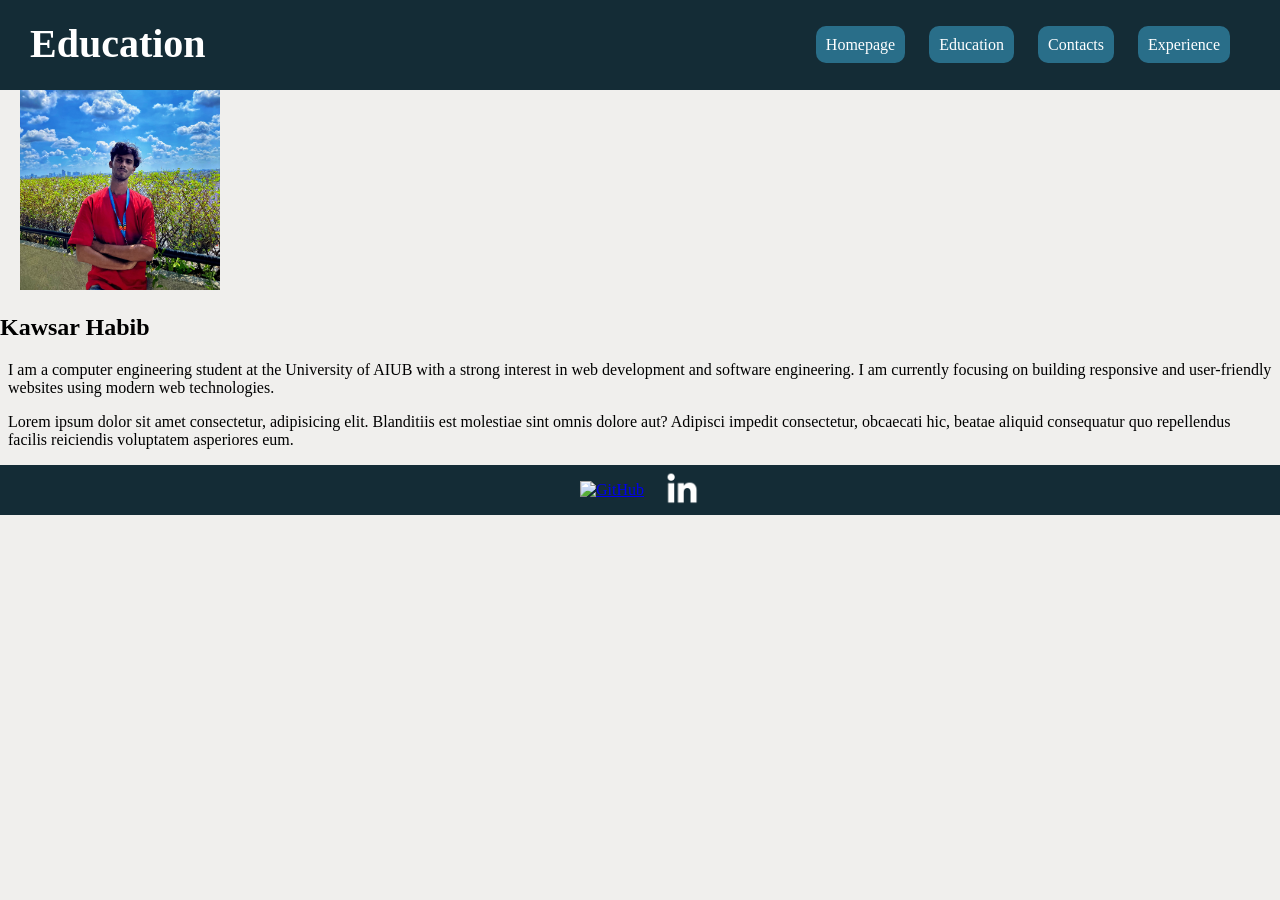
==== portfolio/index.html @ 4b7e62a9 "first commit" ====
<!DOCTYPE html>
<html lang="en">
<head>
    <meta charset="UTF-8">
    <meta name="viewport" content="width=device-width, initial-scale=1.0">
    <title>Index</title>
    <link rel="stylesheet" href="css/style.css">
</head>
<body>
    
    <header>
        <h1>Education</h1>
        <nav>
            <ul>
                <li><a class="link" href="../index.html">Homepage</a></li>
                <li><a class="link" href="projects.html">Education</a></li>
                <li><a class="link" href="contacts.html">Contacts</a></li>
                <li><a class="link" href="experience.html">Experience</a></li>
            </ul>
        </nav>
    </header>
</body>
        <h1></h1>
        <img src="/images/koushick.jpg" alt="koushick" width="200" height="200"></img>
        <h2> Kawsar Habib </h2>
    </header>
    <main>
        <p class="first"> I am a computer engineering student at the University of AIUB with a strong interest in web development and software engineering. I am currently focusing on building responsive and user-friendly websites using modern web technologies. </p>
        <p class="second">Lorem ipsum dolor sit amet consectetur, adipisicing elit. Blanditiis est molestiae sint omnis dolore aut? Adipisci impedit consectetur, obcaecati hic, beatae aliquid consequatur quo repellendus facilis reiciendis voluptatem asperiores eum.</p>

    </main>
    <footer>
        <div class="foot">
            <a href="https://github.com/kawsarHabib12" target="_blank"><img src="/images/github.png"
                    alt="GitHub" width="100px"></a>
            <a href="" target="_blank" class="git"><img
                    src="/images/linkedin.png" alt="LinkedIn" width="100px"></a>
        </div>
    </footer>
         
</html>
---- portfolio/css/style.css ----
Selector {
    Property: value;
}
 
body {
    background-color: rgb(240, 239, 237);
    margin: 0px
}
 
header {
    overflow: auto;
    margin: 0px;
    border: 0px;
    padding: 10px 20px;
    background-color: rgb(20, 44, 54);
}
 
h1 {
    color: rgb(255, 255, 255);
    font-size: 40px;
    margin: 10px;
    float: left;
}
 
nav {
    border: 50px;
    margin: 10px;
    float: right;
}
 
li {
    display: inline-block;
    margin-right: 20px;
    cursor: pointer;
}
 
.link {
    color: white;
    text-decoration: none;
    background-color: rgb(41, 110, 137);
    border-radius: 10px;
    padding: 10px;
}
 
main {
    margin: 8px;
}
 
footer {
    background-color: rgb(20, 44, 54);
    padding: 5px 0;
    width: 100%;
}
 
.foot {
    display: flex;
    justify-content: center;
    align-items: center;
    gap: 20px;
}
 
.foot img {
    width: 36px;
    height: 36px;
    object-fit: contain;
}
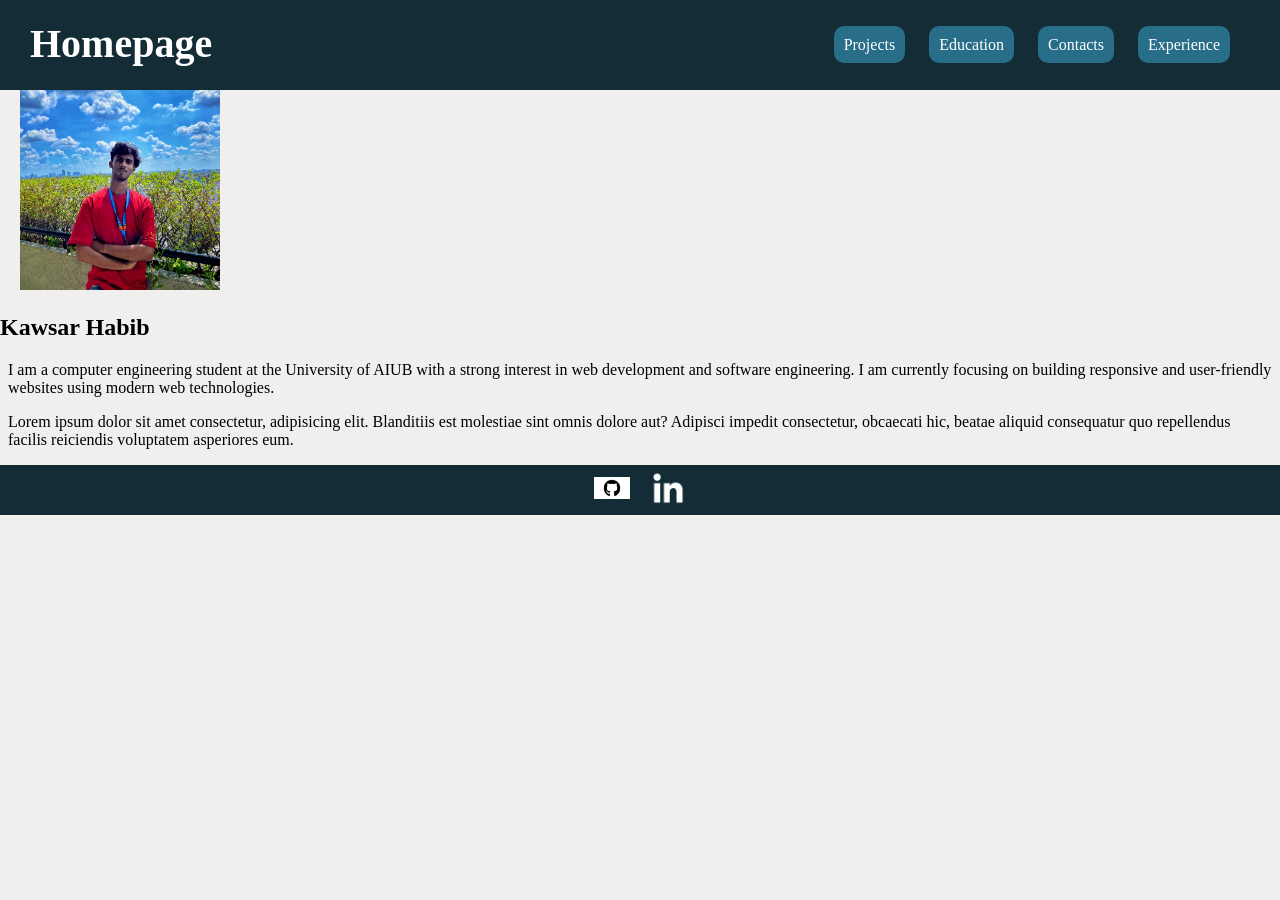
==== commit e852bfc2: "update" ====
--- a/portfolio/index.html
+++ b/portfolio/index.html
@@ -9,13 +9,15 @@
 <body>
     
     <header>
-        <h1>Education</h1>
+        <h1>Homepage</h1>
         <nav>
             <ul>
-                <li><a class="link" href="../index.html">Homepage</a></li>
-                <li><a class="link" href="projects.html">Education</a></li>
-                <li><a class="link" href="contacts.html">Contacts</a></li>
-                <li><a class="link" href="experience.html">Experience</a></li>
+                
+                <li><a class="link" href="html/project.html">Projects</a></li>
+                <li><a class="link" href="html/education.html">Education</a></li>
+                <li><a class="link" href="html/contacts.html">Contacts</a></li>
+                <li><a class="link" href="html/experience.html">Experience</a></li>
+
             </ul>
         </nav>
     </header>
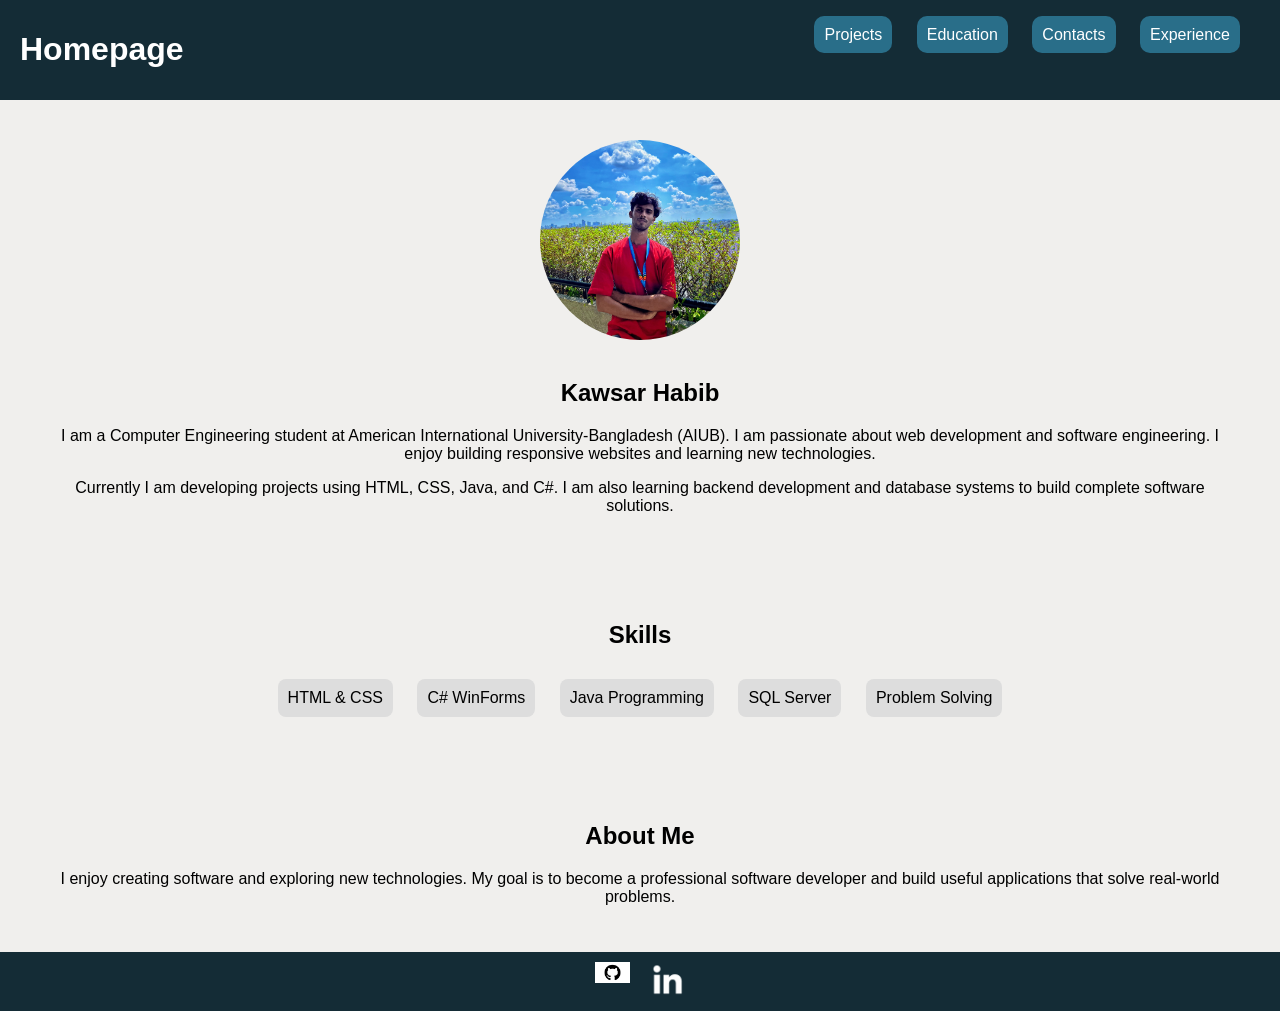
==== commit f1810bfc: "hover" ====
--- a/portfolio/index.html
+++ b/portfolio/index.html
@@ -3,41 +3,77 @@
 <head>
     <meta charset="UTF-8">
     <meta name="viewport" content="width=device-width, initial-scale=1.0">
-    <title>Index</title>
+    <title>Koushick's Portfolio</title>
     <link rel="stylesheet" href="css/style.css">
 </head>
+
 <body>
-    
-    <header>
-        <h1>Homepage</h1>
-        <nav>
-            <ul>
-                
-                <li><a class="link" href="html/project.html">Projects</a></li>
-                <li><a class="link" href="html/education.html">Education</a></li>
-                <li><a class="link" href="html/contacts.html">Contacts</a></li>
-                <li><a class="link" href="html/experience.html">Experience</a></li>
 
-            </ul>
-        </nav>
-    </header>
+<header>
+    <h1>Homepage</h1>
+    <nav>
+        <ul>
+            <li><a class="link" href="html/project.html">Projects</a></li>
+            <li><a class="link" href="html/education.html">Education</a></li>
+            <li><a class="link" href="html/contacts.html">Contacts</a></li>
+            <li><a class="link" href="html/experience.html">Experience</a></li>
+        </ul>
+    </nav>
+</header>
+
+<main>
+
+<section class="intro">
+    <img class="photo" src="/images/koushick.jpg" alt="Koushick Photo">
+
+    <h2>Kawsar Habib</h2>
+
+    <p class="first">
+        I am a Computer Engineering student at American International University-Bangladesh (AIUB).
+        I am passionate about web development and software engineering. I enjoy building
+        responsive websites and learning new technologies.
+    </p>
+
+    <p class="second">
+        Currently I am developing projects using HTML, CSS, Java, and C#. I am also learning
+        backend development and database systems to build complete software solutions.
+    </p>
+</section>
+
+<section class="skills">
+    <h2>Skills</h2>
+
+    <ul>
+        <li>HTML & CSS</li>
+        <li>C# WinForms</li>
+        <li>Java Programming</li>
+        <li>SQL Server</li>
+        <li>Problem Solving</li>
+    </ul>
+</section>
+
+<section class="about">
+    <h2>About Me</h2>
+
+    <p>
+        I enjoy creating software and exploring new technologies. My goal is to become a
+        professional software developer and build useful applications that solve real-world problems.
+    </p>
+</section>
+
+</main>
+
+<footer>
+    <div class="foot">
+        <a href="https://github.com/kawsarHabib12" target="_blank">
+            <img src="/images/github.png" alt="GitHub">
+        </a>
+
+        <a href="#" target="_blank">
+            <img src="/images/linkedin.png" alt="LinkedIn">
+        </a>
+    </div>
+</footer>
+
 </body>
-        <h1></h1>
-        <img src="/images/koushick.jpg" alt="koushick" width="200" height="200"></img>
-        <h2> Kawsar Habib </h2>
-    </header>
-    <main>
-        <p class="first"> I am a computer engineering student at the University of AIUB with a strong interest in web development and software engineering. I am currently focusing on building responsive and user-friendly websites using modern web technologies. </p>
-        <p class="second">Lorem ipsum dolor sit amet consectetur, adipisicing elit. Blanditiis est molestiae sint omnis dolore aut? Adipisci impedit consectetur, obcaecati hic, beatae aliquid consequatur quo repellendus facilis reiciendis voluptatem asperiores eum.</p>
-
-    </main>
-    <footer>
-        <div class="foot">
-            <a href="https://github.com/kawsarHabib12" target="_blank"><img src="/images/github.png"
-                    alt="GitHub" width="100px"></a>
-            <a href="" target="_blank" class="git"><img
-                    src="/images/linkedin.png" alt="LinkedIn" width="100px"></a>
-        </div>
-    </footer>
-         
 </html>
--- a/portfolio/css/style.css
+++ b/portfolio/css/style.css
@@ -1,67 +1,100 @@
-Selector {
-    Property: value;
+body{
+    background-color: rgb(240,239,237);
+    margin:0;
+    font-family: Arial, sans-serif;
 }
- 
-body {
-    background-color: rgb(240, 239, 237);
-    margin: 0px
+
+
+
+header{
+    background-color: rgb(20,44,54);
+    padding:10px 20px;
+    overflow:auto;
 }
- 
-header {
-    overflow: auto;
-    margin: 0px;
-    border: 0px;
-    padding: 10px 20px;
-    background-color: rgb(20, 44, 54);
+
+h1{
+    color:white;
+    float:left;
 }
- 
-h1 {
-    color: rgb(255, 255, 255);
-    font-size: 40px;
-    margin: 10px;
-    float: left;
+
+nav{
+    float:right;
 }
- 
-nav {
-    border: 50px;
-    margin: 10px;
-    float: right;
+
+li{
+    display:inline-block;
+    margin-right:20px;
 }
- 
-li {
-    display: inline-block;
-    margin-right: 20px;
-    cursor: pointer;
+
+.link{
+    color:white;
+    text-decoration:none;
+    background-color: rgb(41,110,137);
+    padding:10px;
+    border-radius:10px;
 }
- 
-.link {
-    color: white;
-    text-decoration: none;
-    background-color: rgb(41, 110, 137);
-    border-radius: 10px;
-    padding: 10px;
+
+
+
+
+
+.intro{
+    text-align:center;
+    padding:40px;
 }
- 
-main {
-    margin: 8px;
+
+.intro img{
+    width:200px;
+    height:200px;
+    border-radius:50%;
+    margin-bottom:15px;
+   
 }
- 
-footer {
-    background-color: rgb(20, 44, 54);
-    padding: 5px 0;
-    width: 100%;
+.photo:hover{
+    transform: scale(1.05);
+    transition: 0.3s;
 }
- 
-.foot {
-    display: flex;
-    justify-content: center;
-    align-items: center;
-    gap: 20px;
+
+/* Skills */
+
+.skills{
+    text-align:center;
+    padding:30px;
 }
- 
-.foot img {
-    width: 36px;
-    height: 36px;
-    object-fit: contain;
+
+.skills ul{
+    list-style:none;
+    padding:0;
 }
- +
+.skills li{
+    background:#ddd;
+    padding:10px;
+    margin:10px;
+    display:inline-block;
+    border-radius:8px;
+}
+
+/* About */
+
+.about{
+    text-align:center;
+    padding:30px;
+}
+
+/* Footer */
+
+footer{
+    background-color: rgb(20,44,54);
+    padding:10px;
+}
+
+.foot{
+    display:flex;
+    justify-content:center;
+    gap:20px;
+}
+
+.foot img{
+    width:35px;
+}
